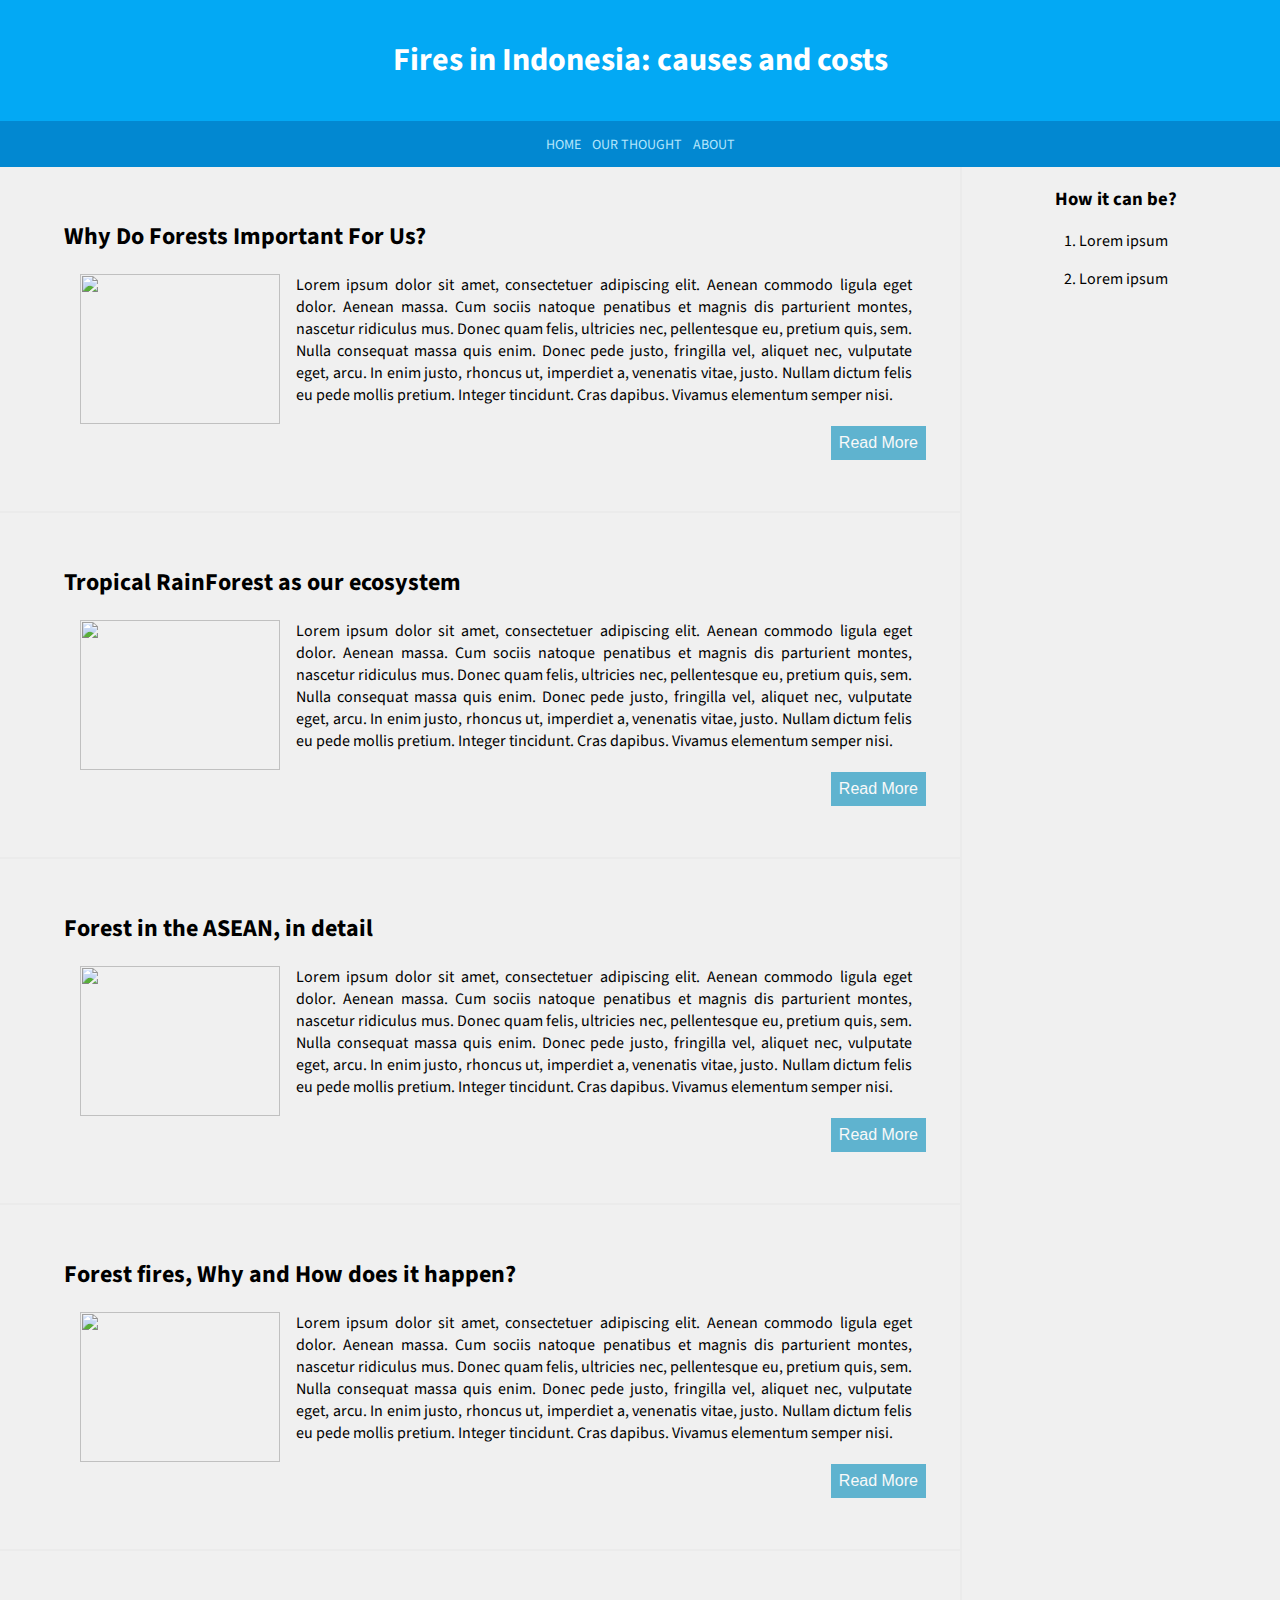
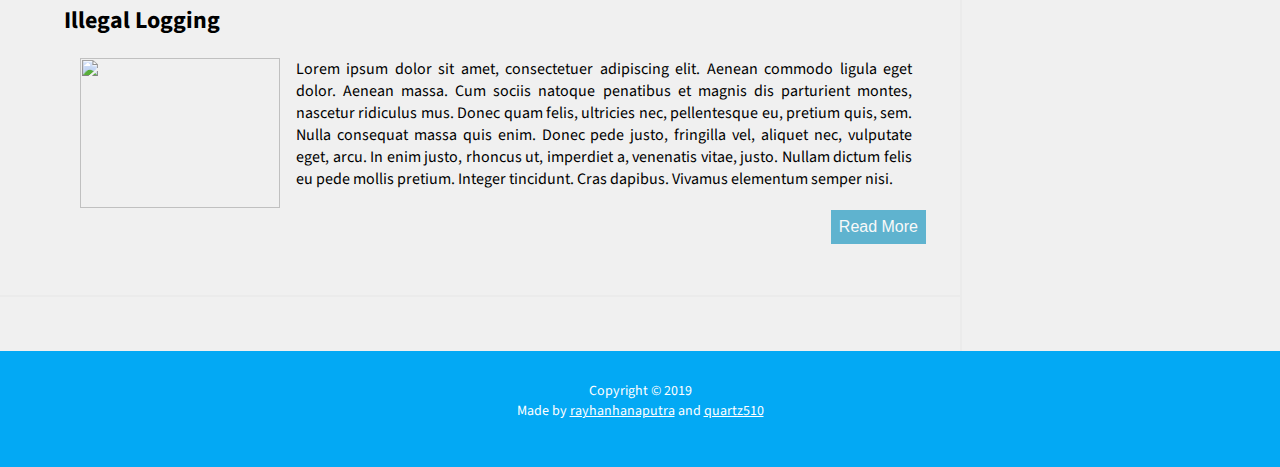
==== index.html @ d9df2806 "wow animation" ====
<html>
    <head>
        <title>Fires in Indonesia</title>
        <meta name="viewport" content="width=device-width, initial-scale=1">
        <link rel="stylesheet" href="css/style.css"/>
        <link href="https://fonts.googleapis.com/css?family=Source+Sans+Pro&display=swap" rel="stylesheet">
    </head>

    <body>

        <div id="container">
                <div id="header">
                    <h1>Fires in Indonesia: causes and costs</h1>
                </div>

                <div id="navbar">
                    <a href="#">HOME</a>
                    <a href="#">OUR THOUGHT</a>
                    <a href="#">ABOUT</a>
                </div>
            
                <div id="content">

                    <div id="main">
                        <div id="post">
                            <h2>Why Do Forests Important For Us?</h2>
                            <p><img src="https://dummyimage.com/vga" style="width: 200px; height: 150px; float: left; margin-right: 16px;">Lorem ipsum dolor sit amet, consectetuer adipiscing elit. Aenean commodo ligula eget dolor. Aenean massa. Cum sociis natoque penatibus et magnis dis parturient montes, nascetur ridiculus mus. Donec quam felis, ultricies nec, pellentesque eu, pretium quis, sem. Nulla consequat massa quis enim. Donec pede justo, fringilla vel, aliquet nec, vulputate eget, arcu. In enim justo, rhoncus ut, imperdiet a, venenatis vitae, justo. Nullam dictum felis eu pede mollis pretium. Integer tincidunt. Cras dapibus. Vivamus elementum semper nisi. </p>
                            <button style="float: right; padding: 8px;">Read More</button>
                        </div>
    
                        <div id="post">
                                <h2>Tropical RainForest as our ecosystem</h2>
                                <p><img src="https://dummyimage.com/vga" style="width: 200px; height: 150px; float: left; margin-right: 16px;">Lorem ipsum dolor sit amet, consectetuer adipiscing elit. Aenean commodo ligula eget dolor. Aenean massa. Cum sociis natoque penatibus et magnis dis parturient montes, nascetur ridiculus mus. Donec quam felis, ultricies nec, pellentesque eu, pretium quis, sem. Nulla consequat massa quis enim. Donec pede justo, fringilla vel, aliquet nec, vulputate eget, arcu. In enim justo, rhoncus ut, imperdiet a, venenatis vitae, justo. Nullam dictum felis eu pede mollis pretium. Integer tincidunt. Cras dapibus. Vivamus elementum semper nisi. </p>
                                <button style="float: right; padding: 8px;">Read More</button>
                            </div>

                        <div id="post">
                            <h2>Forest in the ASEAN, in detail</h2>
                                <p><img src="https://dummyimage.com/vga" style="width: 200px; height: 150px; float: left; margin-right: 16px;">Lorem ipsum dolor sit amet, consectetuer adipiscing elit. Aenean commodo ligula eget dolor. Aenean massa. Cum sociis natoque penatibus et magnis dis parturient montes, nascetur ridiculus mus. Donec quam felis, ultricies nec, pellentesque eu, pretium quis, sem. Nulla consequat massa quis enim. Donec pede justo, fringilla vel, aliquet nec, vulputate eget, arcu. In enim justo, rhoncus ut, imperdiet a, venenatis vitae, justo. Nullam dictum felis eu pede mollis pretium. Integer tincidunt. Cras dapibus. Vivamus elementum semper nisi. </p>
                                <button style="float: right; padding: 8px;">Read More</button>
                        </div>

                        <div id="post">
                                <h2>Forest fires, Why and How does it happen?</h2>
                                <p><img src="https://dummyimage.com/vga" style="width: 200px; height: 150px; float: left; margin-right: 16px;">Lorem ipsum dolor sit amet, consectetuer adipiscing elit. Aenean commodo ligula eget dolor. Aenean massa. Cum sociis natoque penatibus et magnis dis parturient montes, nascetur ridiculus mus. Donec quam felis, ultricies nec, pellentesque eu, pretium quis, sem. Nulla consequat massa quis enim. Donec pede justo, fringilla vel, aliquet nec, vulputate eget, arcu. In enim justo, rhoncus ut, imperdiet a, venenatis vitae, justo. Nullam dictum felis eu pede mollis pretium. Integer tincidunt. Cras dapibus. Vivamus elementum semper nisi. </p>
                                <button style="float: right; padding: 8px;">Read More</button>
                            </div>

                        <div id="post">
                            <h2>Illegal Logging</h2>
                                <p><img src="https://dummyimage.com/vga" style="width: 200px; height: 150px; float: left; margin-right: 16px;">Lorem ipsum dolor sit amet, consectetuer adipiscing elit. Aenean commodo ligula eget dolor. Aenean massa. Cum sociis natoque penatibus et magnis dis parturient montes, nascetur ridiculus mus. Donec quam felis, ultricies nec, pellentesque eu, pretium quis, sem. Nulla consequat massa quis enim. Donec pede justo, fringilla vel, aliquet nec, vulputate eget, arcu. In enim justo, rhoncus ut, imperdiet a, venenatis vitae, justo. Nullam dictum felis eu pede mollis pretium. Integer tincidunt. Cras dapibus. Vivamus elementum semper nisi. </p>
                                <button style="float: right; padding: 8px;">Read More</button>
                        </div>
                     
                    </div>

                    <div id="sidebar">
                        <h3>How it can be?</h3>
                        <p>1. Lorem ipsum </p>
                        <p>2. Lorem ipsum </p>
                    </div>
                    
                </div>

                <div id="footer">
                    <p>Copyright © 2019<br>Made by <a href="http://github.com/rayhanhanaputra">rayhanhanaputra</a> and <a href="http://github.com/quartz510">quartz510</a></p>
                </div>
        </div>
        
    </body>
</html>
---- css/style.css ----
body{
    text-align: center;
    padding: 0px;
    margin: 0;
    font-family: 'Source Sans Pro', Arial, Helvetica, sans-serif;
}

#container {
    position:relative;
    margin:0 auto;
    width:100%;
    background:#f0f0f0;
    height:auto !important;
    height:100%;
    min-height:100%;
}

#header {
    padding:1em;
    background-color:#03A9F4;
    color: white;
    /* border-bottom:6px double gray; */
}
    #header p {
        font-style:italic;
        font-size:1.1em;
        margin:0;
        padding-bottom: 8px;
    }

#navbar{
    padding: 12px;
    background-color: #0288D1;
}
    #navbar a{
        padding-left: 4px;
        padding-right: 4px;
        color: #B3E5FC;
        font-size: 14px;
        text-decoration: none;
    }

#content {
    /* padding:1em 1em 5em; */
    height: 1900px;;
}
    #content p {
        padding:0 1em;
    }

#main{
    float: left;
    width: 75%;
    height: 100%;
    background-color: #f0f0f0;
}

#post{
    border-bottom: 2px solid #ebebeb;
    height: 280px;;
    text-align: justify;
    padding: 32px 32px 32px 64px;
}

    #post button{
        background-color: #008CBA;
        border: none;
        color: white;
        padding: 16px 32px;
        text-align: center;
        font-size: 16px;
        margin: 4px 2px;
        opacity: 0.6;
        transition: 0.3s;
        display: inline-block;
        text-decoration: none;
        cursor: pointer;
    }

    #post button:hover{
        opacity: 1;
    }

#sidebar{
    float: left;
    width: 24%;
    height: 100%;
    background-color: #f0f0f0;
    border-left: 2px  solid #ebebeb;
}

#footer {
    position: absolute;
    bottom: 0;
    width:100%;
    background-color:#03A9F4;
    padding-top: 16px;
    padding-bottom: 32px;
    /* border-top:6px double gray; */
}
    #footer p,a {
        font-size: 14px;
        color: white;
    }
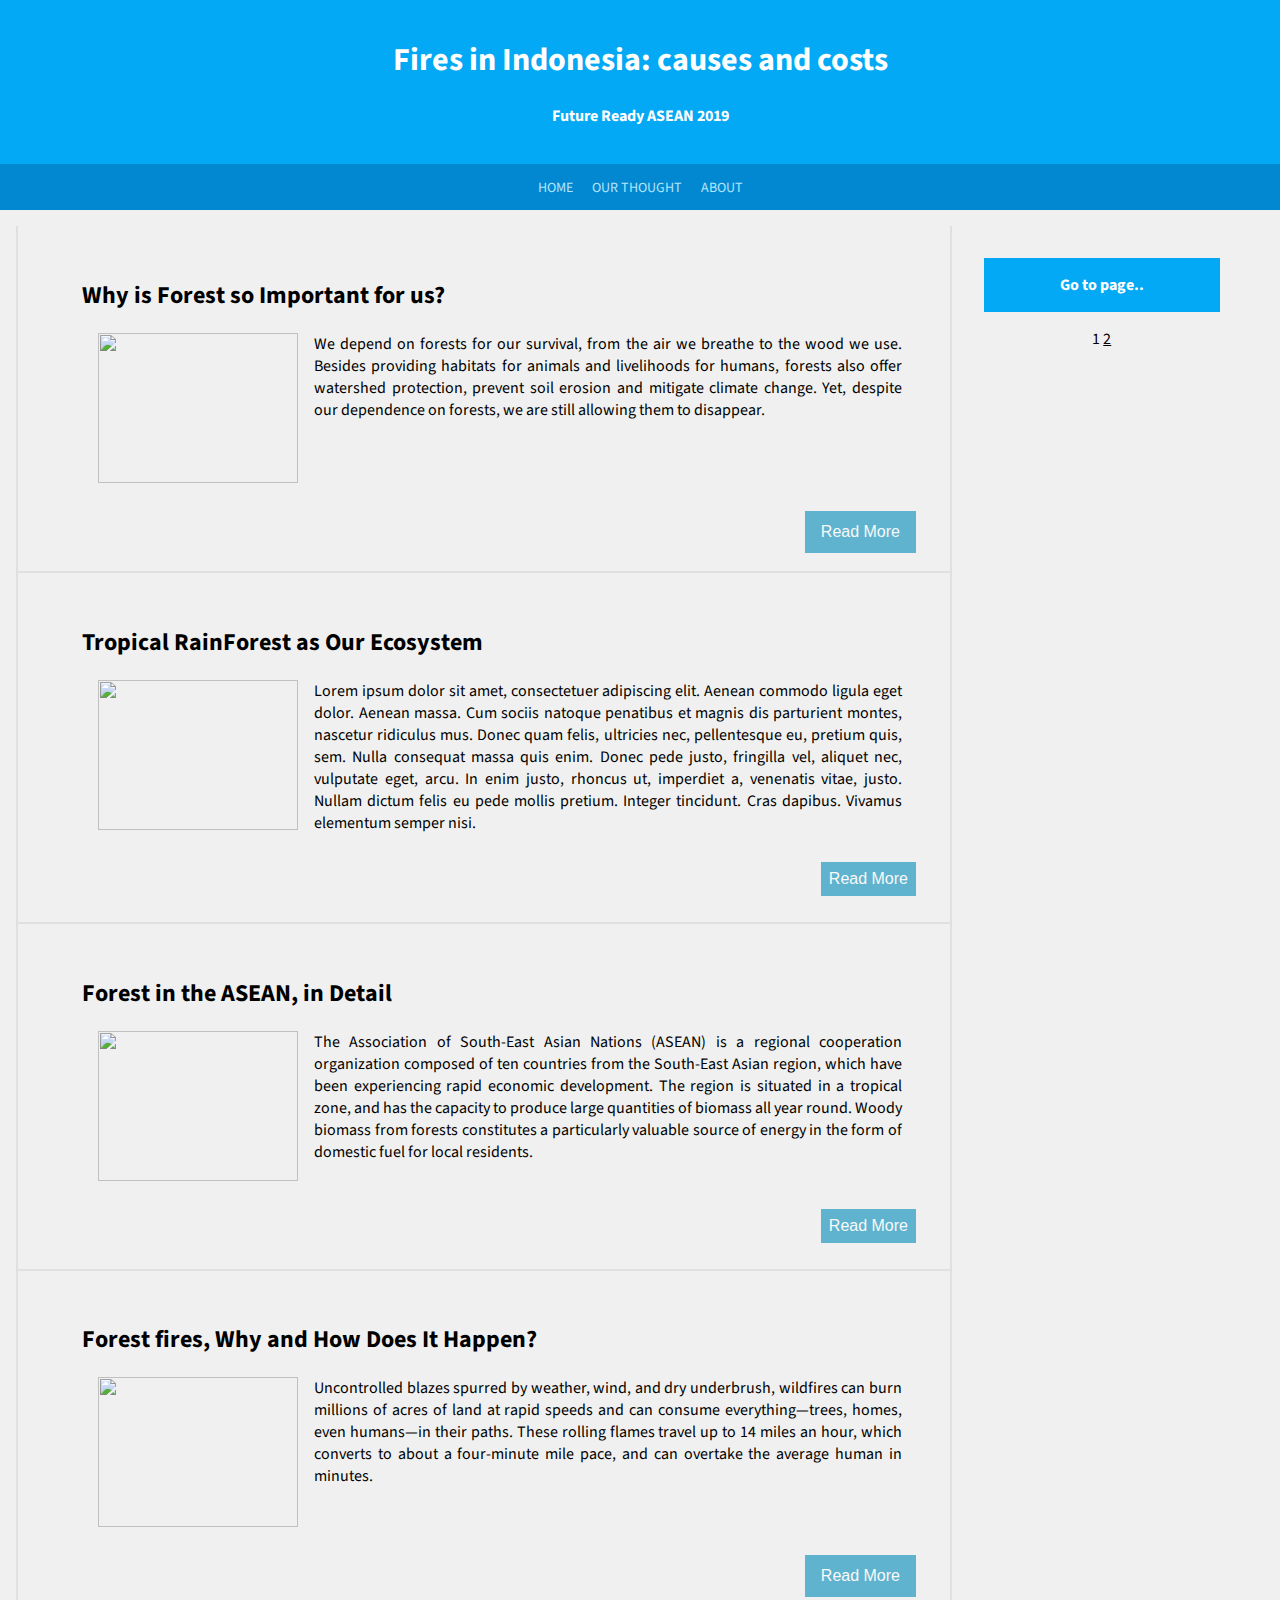
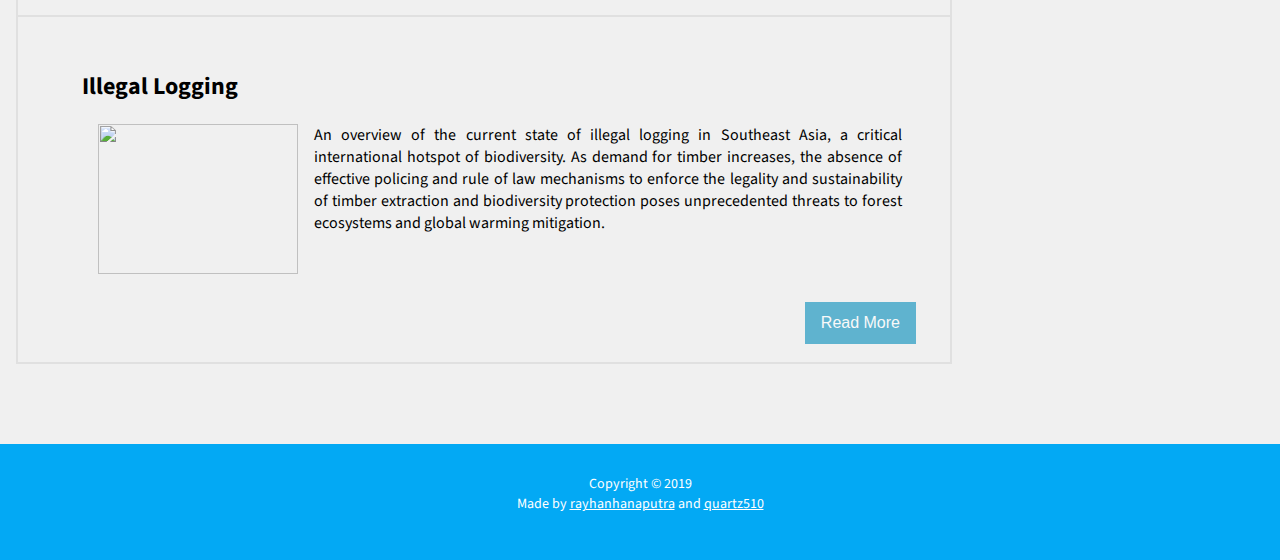
==== commit ad4ab1ec: "moreee" ====
--- a/index.html
+++ b/index.html
@@ -1,7 +1,7 @@
 <html>
     <head>
-        <title>Fires in Indonesia</title>
-        <meta name="viewport" content="width=device-width, initial-scale=1">
+        <title>Fires in Indonesia | Future Ready ASEAN 2019</title>
+        <meta name="viewport" content="initial-scale=1.0, width=device-width, user-scalable=yes, minimum-scale=1.0, maximum-scale=2.0">
         <link rel="stylesheet" href="css/style.css"/>
         <link href="https://fonts.googleapis.com/css?family=Source+Sans+Pro&display=swap" rel="stylesheet">
     </head>
@@ -11,53 +11,52 @@
         <div id="container">
                 <div id="header">
                     <h1>Fires in Indonesia: causes and costs</h1>
+                    <h4>Future Ready ASEAN 2019</h4>
                 </div>
 
                 <div id="navbar">
-                    <a href="#">HOME</a>
-                    <a href="#">OUR THOUGHT</a>
-                    <a href="#">ABOUT</a>
+                    <a href="">HOME</a>
+                    <a href="ourthought.html">OUR THOUGHT</a>
+                    <a href="about.html">ABOUT</a>
                 </div>
             
                 <div id="content">
 
                     <div id="main">
                         <div id="post">
-                            <h2>Why Do Forests Important For Us?</h2>
-                            <p><img src="https://dummyimage.com/vga" style="width: 200px; height: 150px; float: left; margin-right: 16px;">Lorem ipsum dolor sit amet, consectetuer adipiscing elit. Aenean commodo ligula eget dolor. Aenean massa. Cum sociis natoque penatibus et magnis dis parturient montes, nascetur ridiculus mus. Donec quam felis, ultricies nec, pellentesque eu, pretium quis, sem. Nulla consequat massa quis enim. Donec pede justo, fringilla vel, aliquet nec, vulputate eget, arcu. In enim justo, rhoncus ut, imperdiet a, venenatis vitae, justo. Nullam dictum felis eu pede mollis pretium. Integer tincidunt. Cras dapibus. Vivamus elementum semper nisi. </p>
-                            <button style="float: right; padding: 8px;">Read More</button>
+                            <h2>Why is Forest so Important for us?</h2>
+                            <p><img src="https://d2ouvy59p0dg6k.cloudfront.net/img/forest4_612251.png" style="width: 200px; height: 150px; float: left; margin-right: 16px;">We depend on forests for our survival, from the air we breathe to the wood we use. Besides providing habitats for animals and livelihoods for humans, forests also offer watershed protection, prevent soil erosion and mitigate climate change. Yet, despite our dependence on forests, we are still allowing them to disappear.</p>
+                            <a href="articles/why-is-forest-so-important-for-us.html"><button float: right; padding: 8px;">Read More</button></a>
                         </div>
     
                         <div id="post">
-                                <h2>Tropical RainForest as our ecosystem</h2>
+                                <h2>Tropical RainForest as Our Ecosystem</h2>
                                 <p><img src="https://dummyimage.com/vga" style="width: 200px; height: 150px; float: left; margin-right: 16px;">Lorem ipsum dolor sit amet, consectetuer adipiscing elit. Aenean commodo ligula eget dolor. Aenean massa. Cum sociis natoque penatibus et magnis dis parturient montes, nascetur ridiculus mus. Donec quam felis, ultricies nec, pellentesque eu, pretium quis, sem. Nulla consequat massa quis enim. Donec pede justo, fringilla vel, aliquet nec, vulputate eget, arcu. In enim justo, rhoncus ut, imperdiet a, venenatis vitae, justo. Nullam dictum felis eu pede mollis pretium. Integer tincidunt. Cras dapibus. Vivamus elementum semper nisi. </p>
                                 <button style="float: right; padding: 8px;">Read More</button>
                             </div>
 
                         <div id="post">
-                            <h2>Forest in the ASEAN, in detail</h2>
-                                <p><img src="https://dummyimage.com/vga" style="width: 200px; height: 150px; float: left; margin-right: 16px;">Lorem ipsum dolor sit amet, consectetuer adipiscing elit. Aenean commodo ligula eget dolor. Aenean massa. Cum sociis natoque penatibus et magnis dis parturient montes, nascetur ridiculus mus. Donec quam felis, ultricies nec, pellentesque eu, pretium quis, sem. Nulla consequat massa quis enim. Donec pede justo, fringilla vel, aliquet nec, vulputate eget, arcu. In enim justo, rhoncus ut, imperdiet a, venenatis vitae, justo. Nullam dictum felis eu pede mollis pretium. Integer tincidunt. Cras dapibus. Vivamus elementum semper nisi. </p>
+                            <h2>Forest in the ASEAN, in Detail</h2>
+                                <p><img src="https://theaseanpost.com/sites/default/files/2017-09/INDONESIA_FOREST_ENVIRONMENT_GREENPEACE_RESIZE.jpg" style="width: 200px; height: 150px; float: left; margin-right: 16px;">The Association of South-East Asian Nations (ASEAN) is a regional cooperation organization composed of ten countries from the South-East Asian region, which have been experiencing rapid economic development. The region is situated in a tropical zone, and has the capacity to produce large quantities of biomass all year round. Woody biomass from forests constitutes a particularly valuable source of energy in the form of domestic fuel for local residents.</p>
                                 <button style="float: right; padding: 8px;">Read More</button>
                         </div>
 
                         <div id="post">
-                                <h2>Forest fires, Why and How does it happen?</h2>
-                                <p><img src="https://dummyimage.com/vga" style="width: 200px; height: 150px; float: left; margin-right: 16px;">Lorem ipsum dolor sit amet, consectetuer adipiscing elit. Aenean commodo ligula eget dolor. Aenean massa. Cum sociis natoque penatibus et magnis dis parturient montes, nascetur ridiculus mus. Donec quam felis, ultricies nec, pellentesque eu, pretium quis, sem. Nulla consequat massa quis enim. Donec pede justo, fringilla vel, aliquet nec, vulputate eget, arcu. In enim justo, rhoncus ut, imperdiet a, venenatis vitae, justo. Nullam dictum felis eu pede mollis pretium. Integer tincidunt. Cras dapibus. Vivamus elementum semper nisi. </p>
-                                <button style="float: right; padding: 8px;">Read More</button>
+                                <h2>Forest fires, Why and How Does It Happen?</h2>
+                                <p><img src="https://img.jakpost.net/c/2016/09/26/2016_09_26_12763_1474875686._large.jpg" style="width: 200px; height: 150px; float: left; margin-right: 16px;">Uncontrolled blazes spurred by weather, wind, and dry underbrush, wildfires can burn millions of acres of land at rapid speeds and can consume everything—trees, homes, even humans—in their paths. These rolling flames travel up to 14 miles an hour, which converts to about a four-minute mile pace, and can overtake the average human in minutes.</p>
+                                <a href="articles/forest-fires-why-and-how-does-it-happen.html"><button float: right; padding: 8px;">Read More</button></a>
                             </div>
 
                         <div id="post">
                             <h2>Illegal Logging</h2>
-                                <p><img src="https://dummyimage.com/vga" style="width: 200px; height: 150px; float: left; margin-right: 16px;">Lorem ipsum dolor sit amet, consectetuer adipiscing elit. Aenean commodo ligula eget dolor. Aenean massa. Cum sociis natoque penatibus et magnis dis parturient montes, nascetur ridiculus mus. Donec quam felis, ultricies nec, pellentesque eu, pretium quis, sem. Nulla consequat massa quis enim. Donec pede justo, fringilla vel, aliquet nec, vulputate eget, arcu. In enim justo, rhoncus ut, imperdiet a, venenatis vitae, justo. Nullam dictum felis eu pede mollis pretium. Integer tincidunt. Cras dapibus. Vivamus elementum semper nisi. </p>
-                                <button style="float: right; padding: 8px;">Read More</button>
+                                <p><img src="https://www.chathamhouse.org/sites/default/files/styles/main_image_800x460/public/images/2017-08-30-Deforestation-Indonesia.jpg?itok=ixgfPJRx" style="width: 200px; height: 150px; float: left; margin-right: 16px;">An overview of the current state of illegal logging in Southeast Asia, a critical international hotspot of biodiversity. As demand for timber increases, the absence of effective policing and rule of law mechanisms to enforce the legality and sustainability of timber extraction and biodiversity protection poses unprecedented threats to forest ecosystems and global warming mitigation.</p>
+                                <a href="articles/illegal-logging.html"><button float: right; padding: 8px;">Read More</button></a>
                         </div>
                      
                     </div>
 
                     <div id="sidebar">
-                        <h3>How it can be?</h3>
-                        <p>1. Lorem ipsum </p>
-                        <p>2. Lorem ipsum </p>
+                        <h4>Go to page..</h4> <a>1</a>&nbsp;<a href="page2.html">2</a>
                     </div>
                     
                 </div>
--- a/css/style.css
+++ b/css/style.css
@@ -3,16 +3,16 @@
     padding: 0px;
     margin: 0;
     font-family: 'Source Sans Pro', Arial, Helvetica, sans-serif;
+    min-width: 550px;
+    background-color: #f0f0f0
 }
 
 #container {
-    position:relative;
+    display: grid;
     margin:0 auto;
     width:100%;
     background:#f0f0f0;
-    height:auto !important;
-    height:100%;
-    min-height:100%;
+    height:auto;
 }
 
 #header {
@@ -33,16 +33,16 @@
     background-color: #0288D1;
 }
     #navbar a{
-        padding-left: 4px;
-        padding-right: 4px;
+        padding-left: 8px;
+        padding-right: 8px;
         color: #B3E5FC;
         font-size: 14px;
         text-decoration: none;
     }
 
 #content {
-    /* padding:1em 1em 5em; */
-    height: 1900px;;
+    padding:1em 1em 5em;
+    height: auto;
 }
     #content p {
         padding:0 1em;
@@ -53,26 +53,39 @@
     width: 75%;
     height: 100%;
     background-color: #f0f0f0;
+
 }
 
+#context{
+    padding: 32px 64px 32px 64px;
+}
+
+    #context img{
+        width: 400px;
+        height: 250px;
+    }
+
 #post{
-    border-bottom: 2px solid #ebebeb;
-    height: 280px;;
+    border-bottom: 2px solid #e0e0e0;
+    height: auto;;
     text-align: justify;
-    padding: 32px 32px 32px 64px;
+    padding: 32px 32px 64px 64px;
+    border-left: 2px  solid #e0e0e0;
+    border-right: 2px  solid #e0e0e0;
+    overflow-wrap: break-word;
 }
 
     #post button{
         background-color: #008CBA;
         border: none;
         color: white;
-        padding: 16px 32px;
+        padding: 12px 16px;
         text-align: center;
         font-size: 16px;
+        float: right;
         margin: 4px 2px;
         opacity: 0.6;
         transition: 0.3s;
-        display: inline-block;
         text-decoration: none;
         cursor: pointer;
     }
@@ -81,18 +94,37 @@
         opacity: 1;
     }
 
+    #post p,a{
+        word-wrap: break-word;
+        overflow: hidden;
+        padding-bottom: 8px;
+    }
+
 #sidebar{
     float: left;
     width: 24%;
+    padding-top: 16px;
     height: 100%;
     background-color: #f0f0f0;
-    border-left: 2px  solid #ebebeb;
+    font-size: 16px;
+    color: black;
 }
 
+    #sidebar a{
+        color: black;
+        font-size: 16px;
+    }
+
+    #sidebar h4{
+        background-color: #03A9F4;
+        color: white;
+        padding: 16px 0 16px 0;
+        margin: 16px 32px 16px 32px;
+    }
+
 #footer {
-    position: absolute;
     bottom: 0;
-    width:100%;
+    width: 100%;
     background-color:#03A9F4;
     padding-top: 16px;
     padding-bottom: 32px;
@@ -101,4 +133,8 @@
     #footer p,a {
         font-size: 14px;
         color: white;
-    }+    }
+
+ul{
+    text-align: justify;
+}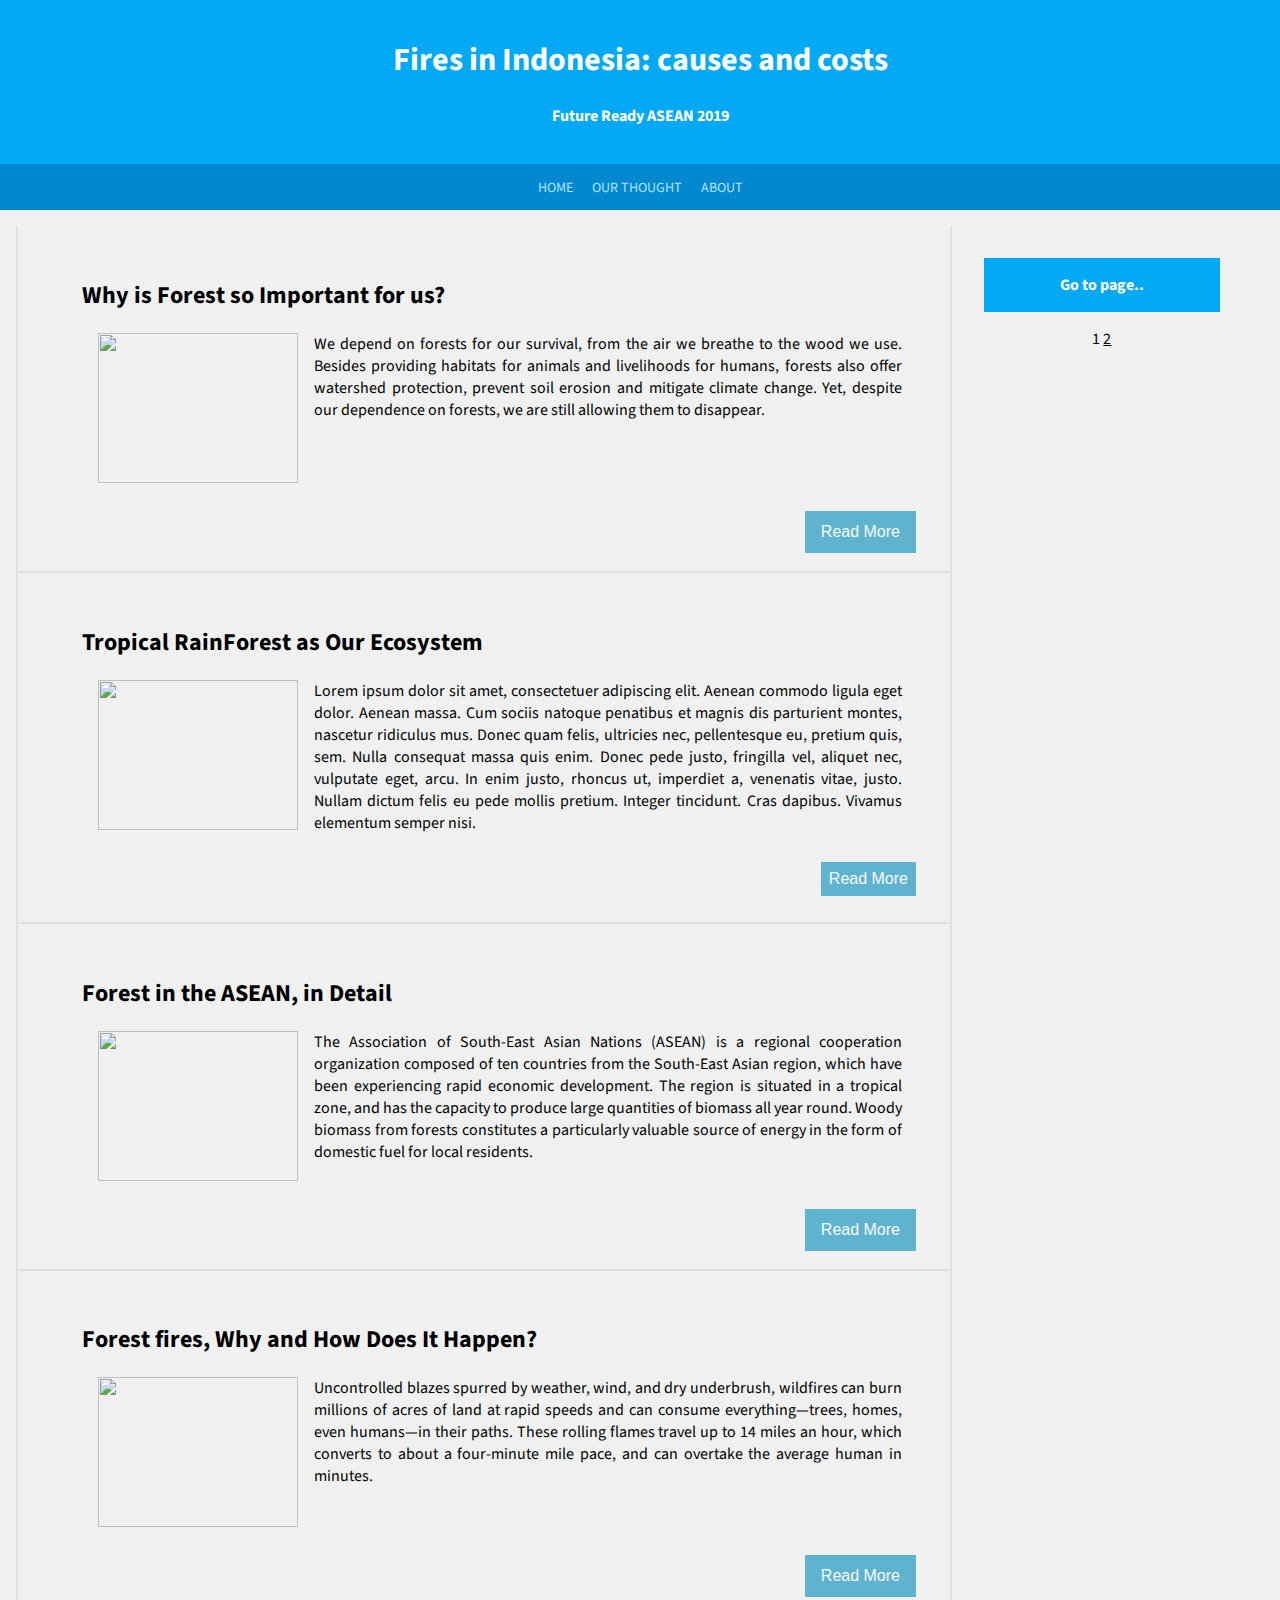
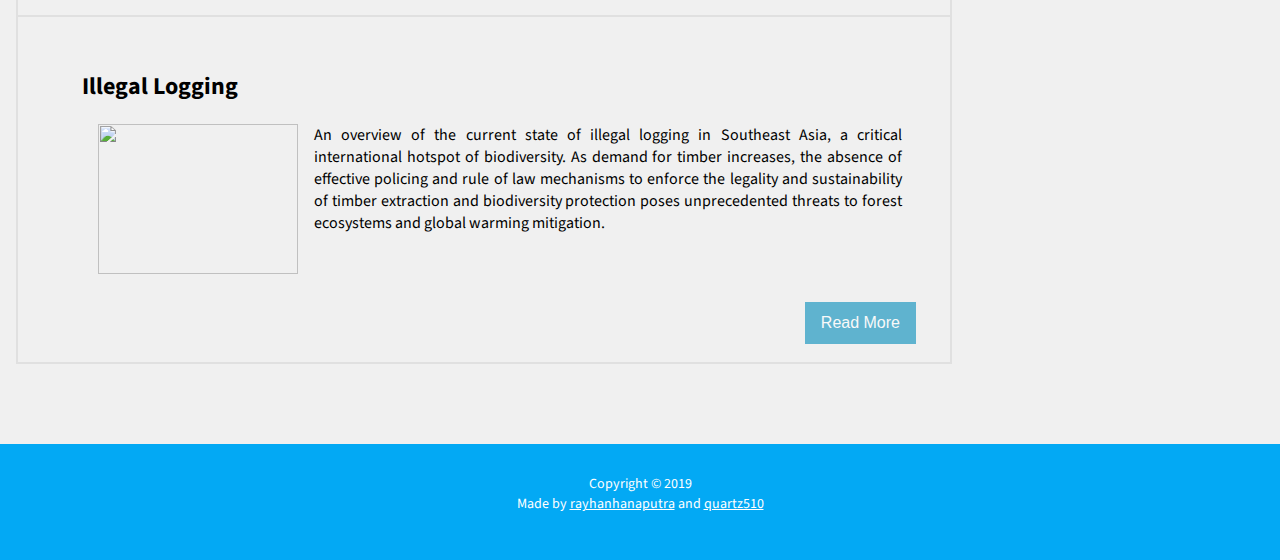
==== commit 0377db54: "here we go again" ====
--- a/index.html
+++ b/index.html
@@ -38,7 +38,7 @@
                         <div id="post">
                             <h2>Forest in the ASEAN, in Detail</h2>
                                 <p><img src="https://theaseanpost.com/sites/default/files/2017-09/INDONESIA_FOREST_ENVIRONMENT_GREENPEACE_RESIZE.jpg" style="width: 200px; height: 150px; float: left; margin-right: 16px;">The Association of South-East Asian Nations (ASEAN) is a regional cooperation organization composed of ten countries from the South-East Asian region, which have been experiencing rapid economic development. The region is situated in a tropical zone, and has the capacity to produce large quantities of biomass all year round. Woody biomass from forests constitutes a particularly valuable source of energy in the form of domestic fuel for local residents.</p>
-                                <button style="float: right; padding: 8px;">Read More</button>
+                                <a href="articles/forest-in-the-asean-in-detail.html"><button float: right; padding: 8px;">Read More</button></a>
                         </div>
 
                         <div id="post">
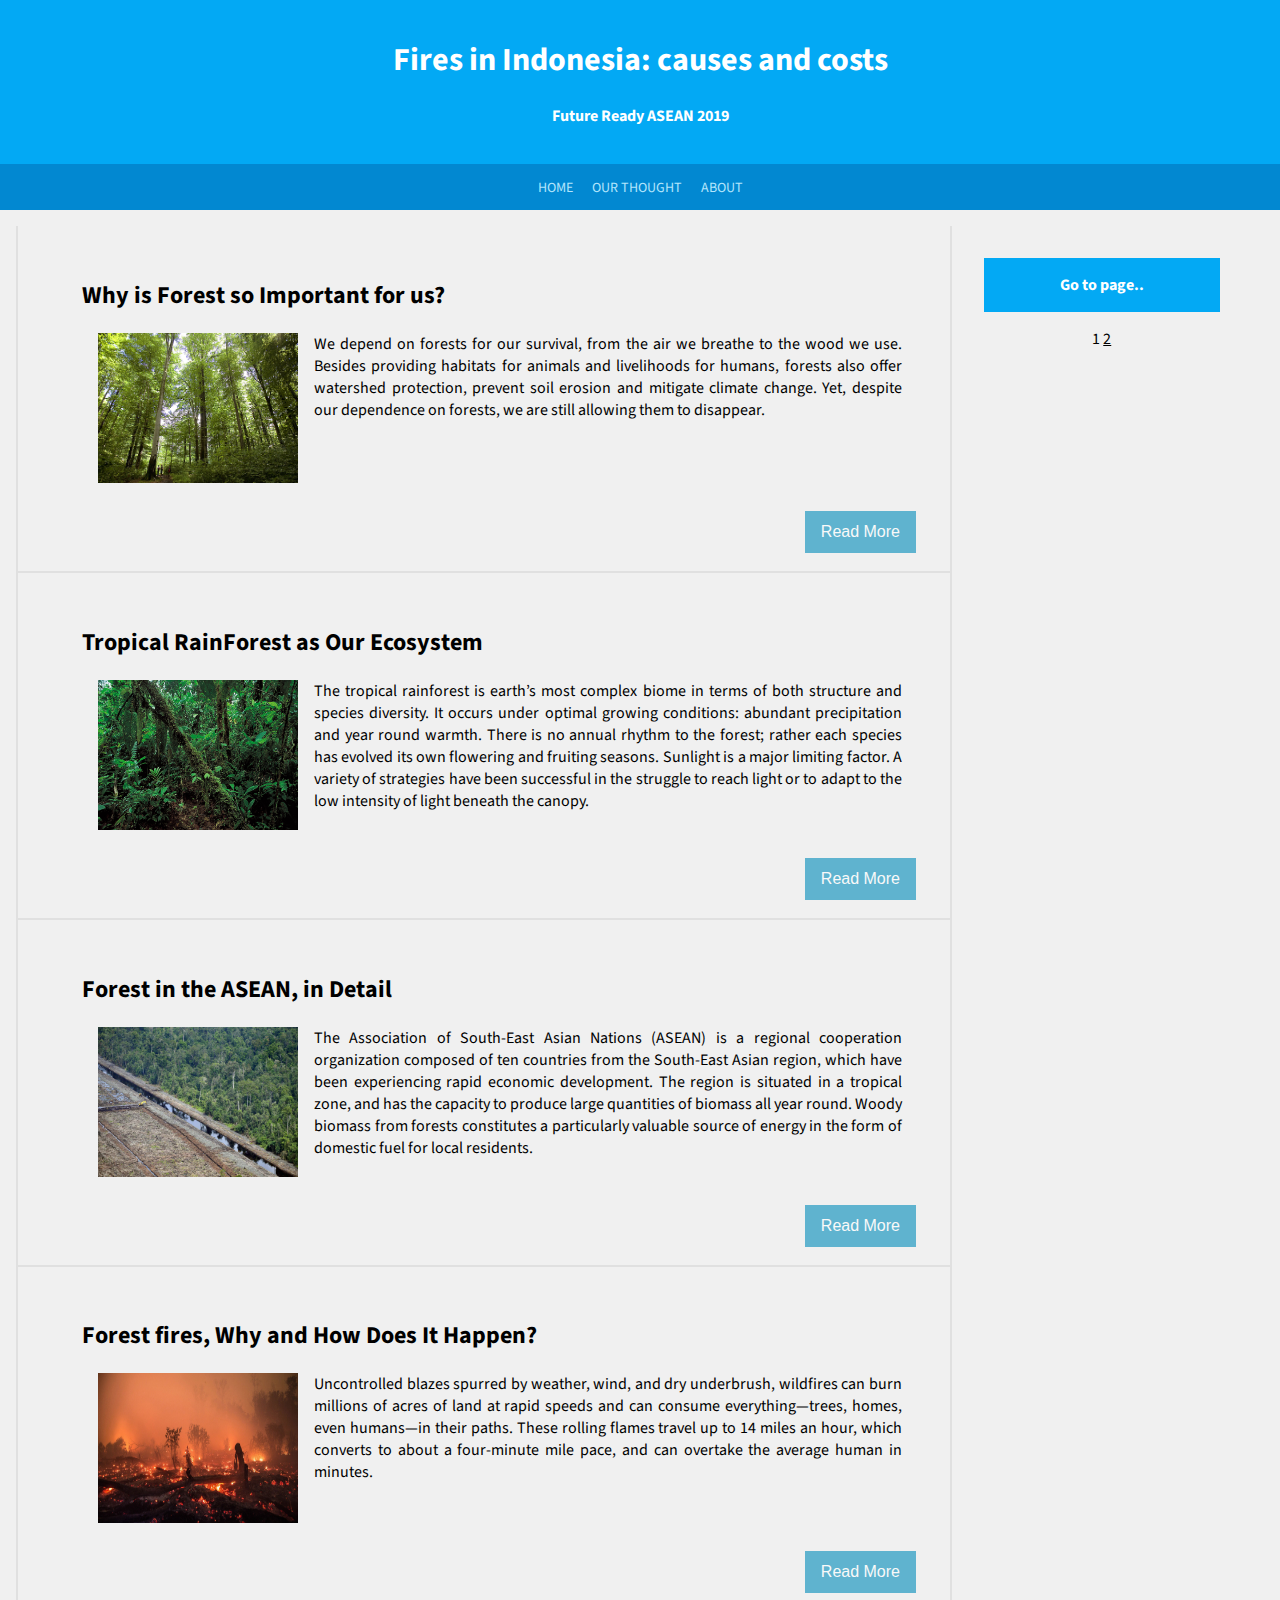
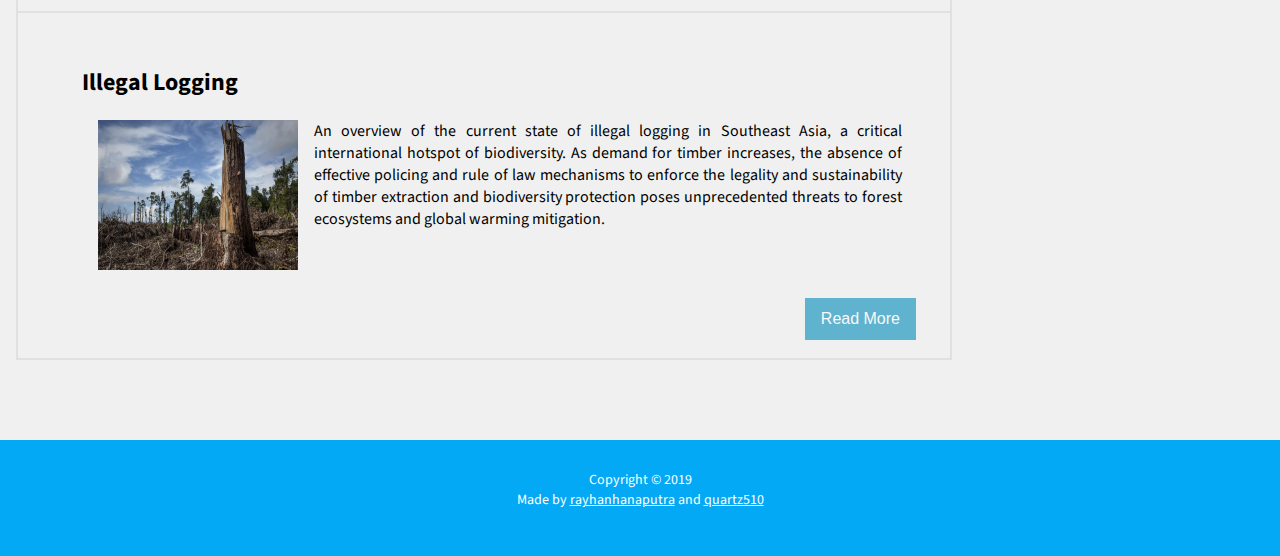
==== commit e198acff: "offline image" ====
--- a/index.html
+++ b/index.html
@@ -25,31 +25,31 @@
                     <div id="main">
                         <div id="post">
                             <h2>Why is Forest so Important for us?</h2>
-                            <p><img src="https://d2ouvy59p0dg6k.cloudfront.net/img/forest4_612251.png" style="width: 200px; height: 150px; float: left; margin-right: 16px;">We depend on forests for our survival, from the air we breathe to the wood we use. Besides providing habitats for animals and livelihoods for humans, forests also offer watershed protection, prevent soil erosion and mitigate climate change. Yet, despite our dependence on forests, we are still allowing them to disappear.</p>
+                            <p><img src="images/1/post-img.png" style="width: 200px; height: 150px; float: left; margin-right: 16px;">We depend on forests for our survival, from the air we breathe to the wood we use. Besides providing habitats for animals and livelihoods for humans, forests also offer watershed protection, prevent soil erosion and mitigate climate change. Yet, despite our dependence on forests, we are still allowing them to disappear.</p>
                             <a href="articles/why-is-forest-so-important-for-us.html"><button float: right; padding: 8px;">Read More</button></a>
                         </div>
     
                         <div id="post">
                                 <h2>Tropical RainForest as Our Ecosystem</h2>
-                                <p><img src="https://dummyimage.com/vga" style="width: 200px; height: 150px; float: left; margin-right: 16px;">Lorem ipsum dolor sit amet, consectetuer adipiscing elit. Aenean commodo ligula eget dolor. Aenean massa. Cum sociis natoque penatibus et magnis dis parturient montes, nascetur ridiculus mus. Donec quam felis, ultricies nec, pellentesque eu, pretium quis, sem. Nulla consequat massa quis enim. Donec pede justo, fringilla vel, aliquet nec, vulputate eget, arcu. In enim justo, rhoncus ut, imperdiet a, venenatis vitae, justo. Nullam dictum felis eu pede mollis pretium. Integer tincidunt. Cras dapibus. Vivamus elementum semper nisi. </p>
-                                <button style="float: right; padding: 8px;">Read More</button>
+                                <p><img src="images/2/postimg.jpg" style="width: 200px; height: 150px; float: left; margin-right: 16px;">The tropical rainforest is earth’s most complex biome in terms of both structure and species diversity. It occurs under optimal growing conditions: abundant precipitation and year round warmth. There is no annual rhythm to the forest; rather each species has evolved its own flowering and fruiting seasons. Sunlight is a major limiting factor. A variety of strategies have been successful in the struggle to reach light or to adapt to the low intensity of light beneath the canopy.</p>
+                                <a href="articles/tropical-rainforest-as-our-ecosystem.html"><button float: right; padding: 8px;">Read More</button></a>
                             </div>
 
                         <div id="post">
                             <h2>Forest in the ASEAN, in Detail</h2>
-                                <p><img src="https://theaseanpost.com/sites/default/files/2017-09/INDONESIA_FOREST_ENVIRONMENT_GREENPEACE_RESIZE.jpg" style="width: 200px; height: 150px; float: left; margin-right: 16px;">The Association of South-East Asian Nations (ASEAN) is a regional cooperation organization composed of ten countries from the South-East Asian region, which have been experiencing rapid economic development. The region is situated in a tropical zone, and has the capacity to produce large quantities of biomass all year round. Woody biomass from forests constitutes a particularly valuable source of energy in the form of domestic fuel for local residents.</p>
+                                <p><img src="images/3/postimg.jpg" style="width: 200px; height: 150px; float: left; margin-right: 16px;">The Association of South-East Asian Nations (ASEAN) is a regional cooperation organization composed of ten countries from the South-East Asian region, which have been experiencing rapid economic development. The region is situated in a tropical zone, and has the capacity to produce large quantities of biomass all year round. Woody biomass from forests constitutes a particularly valuable source of energy in the form of domestic fuel for local residents.</p>
                                 <a href="articles/forest-in-the-asean-in-detail.html"><button float: right; padding: 8px;">Read More</button></a>
                         </div>
 
                         <div id="post">
                                 <h2>Forest fires, Why and How Does It Happen?</h2>
-                                <p><img src="https://img.jakpost.net/c/2016/09/26/2016_09_26_12763_1474875686._large.jpg" style="width: 200px; height: 150px; float: left; margin-right: 16px;">Uncontrolled blazes spurred by weather, wind, and dry underbrush, wildfires can burn millions of acres of land at rapid speeds and can consume everything—trees, homes, even humans—in their paths. These rolling flames travel up to 14 miles an hour, which converts to about a four-minute mile pace, and can overtake the average human in minutes.</p>
+                                <p><img src="images/4/postimg.jpg" style="width: 200px; height: 150px; float: left; margin-right: 16px;">Uncontrolled blazes spurred by weather, wind, and dry underbrush, wildfires can burn millions of acres of land at rapid speeds and can consume everything—trees, homes, even humans—in their paths. These rolling flames travel up to 14 miles an hour, which converts to about a four-minute mile pace, and can overtake the average human in minutes.</p>
                                 <a href="articles/forest-fires-why-and-how-does-it-happen.html"><button float: right; padding: 8px;">Read More</button></a>
                             </div>
 
                         <div id="post">
                             <h2>Illegal Logging</h2>
-                                <p><img src="https://www.chathamhouse.org/sites/default/files/styles/main_image_800x460/public/images/2017-08-30-Deforestation-Indonesia.jpg?itok=ixgfPJRx" style="width: 200px; height: 150px; float: left; margin-right: 16px;">An overview of the current state of illegal logging in Southeast Asia, a critical international hotspot of biodiversity. As demand for timber increases, the absence of effective policing and rule of law mechanisms to enforce the legality and sustainability of timber extraction and biodiversity protection poses unprecedented threats to forest ecosystems and global warming mitigation.</p>
+                                <p><img src="images/5/postimg.jpg" style="width: 200px; height: 150px; float: left; margin-right: 16px;">An overview of the current state of illegal logging in Southeast Asia, a critical international hotspot of biodiversity. As demand for timber increases, the absence of effective policing and rule of law mechanisms to enforce the legality and sustainability of timber extraction and biodiversity protection poses unprecedented threats to forest ecosystems and global warming mitigation.</p>
                                 <a href="articles/illegal-logging.html"><button float: right; padding: 8px;">Read More</button></a>
                         </div>
                      
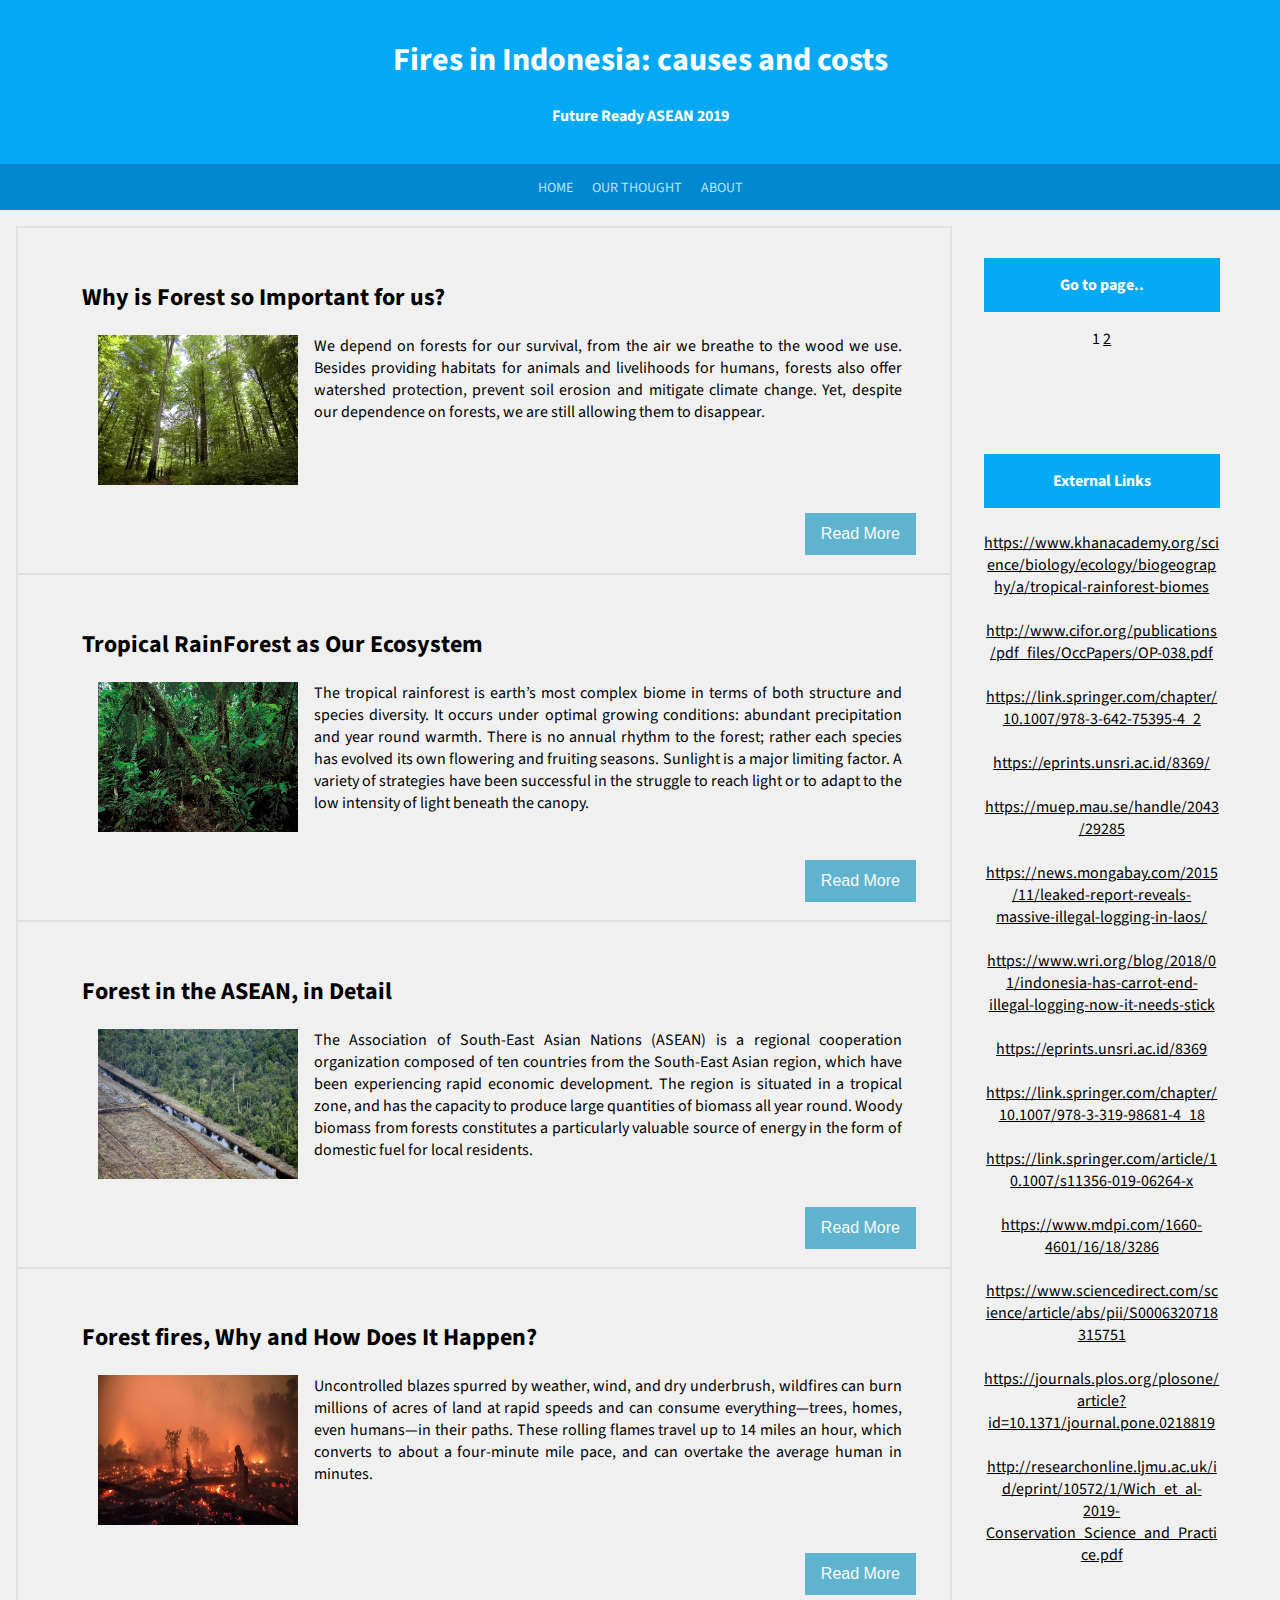
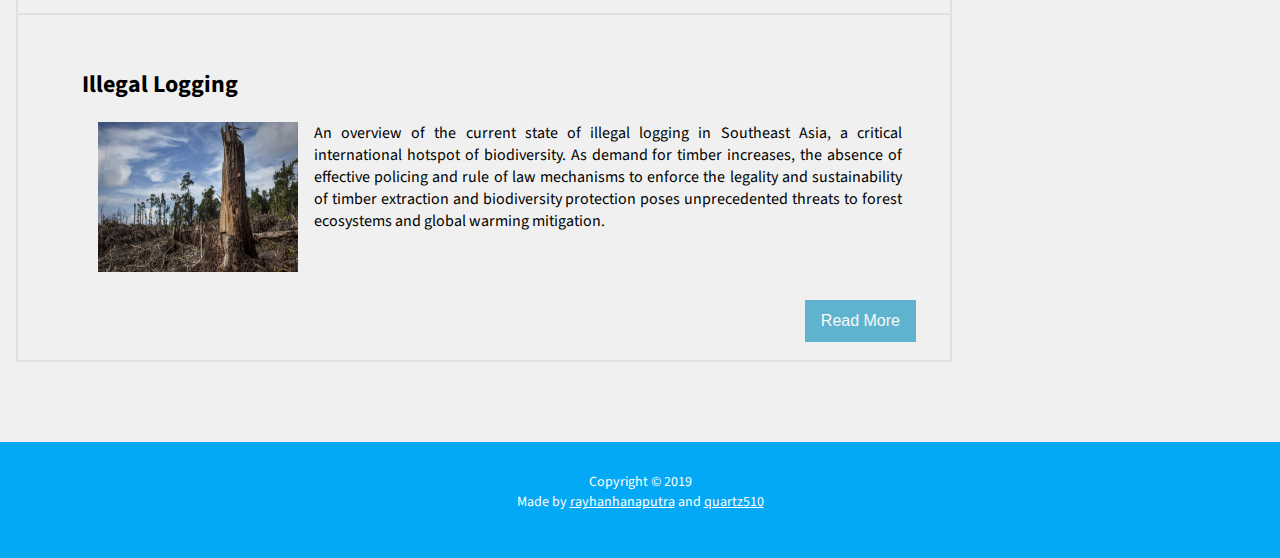
==== commit 578456ed: "added external links" ====
--- a/index.html
+++ b/index.html
@@ -57,6 +57,67 @@
 
                     <div id="sidebar">
                         <h4>Go to page..</h4> <a>1</a>&nbsp;<a href="page2.html">2</a>
+                        <br/>
+                        <br/>
+                        <br/>
+                        <br/>
+                        <br/>
+                        <h4>External Links</h4>
+                        <div class="external_link">
+                            <a target="_blank" href="https://www.khanacademy.org/science/biology/ecology/biogeography/a/tropical-rainforest-biomes">https://www.khanacademy.org/science/biology/ecology/biogeography/a/tropical-rainforest-biomes</a>
+                            <br/>
+                            <br/>
+                            <br/>
+                            <a target="_blank" href="http://www.cifor.org/publications/pdf_files/OccPapers/OP-038.pdf">http://www.cifor.org/publications/pdf_files/OccPapers/OP-038.pdf</a>
+                            <br/>
+                            <br/>
+                            <br/>
+                            <a target="_blank" href="https://link.springer.com/chapter/10.1007/978-3-642-75395-4_2">https://link.springer.com/chapter/10.1007/978-3-642-75395-4_2</a>
+                            <br/>
+                            <br/>
+                            <br/>
+                            <a target="_blank" href="https://eprints.unsri.ac.id/8369/">https://eprints.unsri.ac.id/8369/</a>
+                            <br/>
+                            <br/>
+                            <br/>
+                            <a target="_blank" href="https://muep.mau.se/handle/2043/29285">https://muep.mau.se/handle/2043/29285</a>
+                            <br/>
+                            <br/>
+                            <br/>
+                            <a target="_blank" href="https://news.mongabay.com/2015/11/leaked-report-reveals-massive-illegal-logging-in-laos/">https://news.mongabay.com/2015/11/leaked-report-reveals-massive-illegal-logging-in-laos/</a>
+                            <br/>
+                            <br/>
+                            <br/>
+                            <a target="_blank" href="https://www.wri.org/blog/2018/01/indonesia-has-carrot-end-illegal-logging-now-it-needs-stick">https://www.wri.org/blog/2018/01/indonesia-has-carrot-end-illegal-logging-now-it-needs-stick</a>
+                            <br/>
+                            <br/>
+                            <br/>
+                            <a target="_blank" href="https://eprints.unsri.ac.id/8369">https://eprints.unsri.ac.id/8369</a>
+                            <br/>
+                            <br/>
+                            <br/>
+                            <a target="_blank" href="https://link.springer.com/chapter/10.1007/978-3-319-98681-4_18">https://link.springer.com/chapter/10.1007/978-3-319-98681-4_18</a>
+                            <br/>
+                            <br/>
+                            <br/>
+                            <a target="_blank" href="https://link.springer.com/article/10.1007/s11356-019-06264-x">https://link.springer.com/article/10.1007/s11356-019-06264-x</a>
+                            <br/>
+                            <br/>
+                            <br/>
+                            <a target="_blank" href="https://www.mdpi.com/1660-4601/16/18/3286">https://www.mdpi.com/1660-4601/16/18/3286</a>
+                            <br/>
+                            <br/>
+                            <br/>
+                            <a target="_blank" href="https://www.sciencedirect.com/science/article/abs/pii/S0006320718315751">https://www.sciencedirect.com/science/article/abs/pii/S0006320718315751</a>
+                            <br/>
+                            <br/>
+                            <br/>
+                            <a target="_blank" href="https://journals.plos.org/plosone/article?id=10.1371/journal.pone.0218819">https://journals.plos.org/plosone/article?id=10.1371/journal.pone.0218819</a>
+                            <br/>
+                            <br/>
+                            <br/>
+                            <a target="_blank" href="http://researchonline.ljmu.ac.uk/id/eprint/10572/1/Wich_et_al-2019-Conservation_Science_and_Practice.pdf">http://researchonline.ljmu.ac.uk/id/eprint/10572/1/Wich_et_al-2019-Conservation_Science_and_Practice.pdf</a>
+                        </div>
                     </div>
                     
                 </div>
--- a/css/style.css
+++ b/css/style.css
@@ -53,6 +53,7 @@
     width: 75%;
     height: 100%;
     background-color: #f0f0f0;
+    border-top: 2px  solid #e0e0e0;
 
 }
 
@@ -66,12 +67,12 @@
     }
 
 #post{
-    border-bottom: 2px solid #e0e0e0;
     height: auto;;
     text-align: justify;
     padding: 32px 32px 64px 64px;
     border-left: 2px  solid #e0e0e0;
     border-right: 2px  solid #e0e0e0;
+    border-bottom: 2px solid #e0e0e0;
     overflow-wrap: break-word;
 }
 
@@ -102,6 +103,7 @@
 
 #sidebar{
     float: left;
+    max-width: 24%;
     width: 24%;
     padding-top: 16px;
     height: 100%;
@@ -122,6 +124,11 @@
         margin: 16px 32px 16px 32px;
     }
 
+.external_link{
+    font-size: 8px;
+    margin: 24px 32px 24px 32px;
+}
+
 #footer {
     bottom: 0;
     width: 100%;
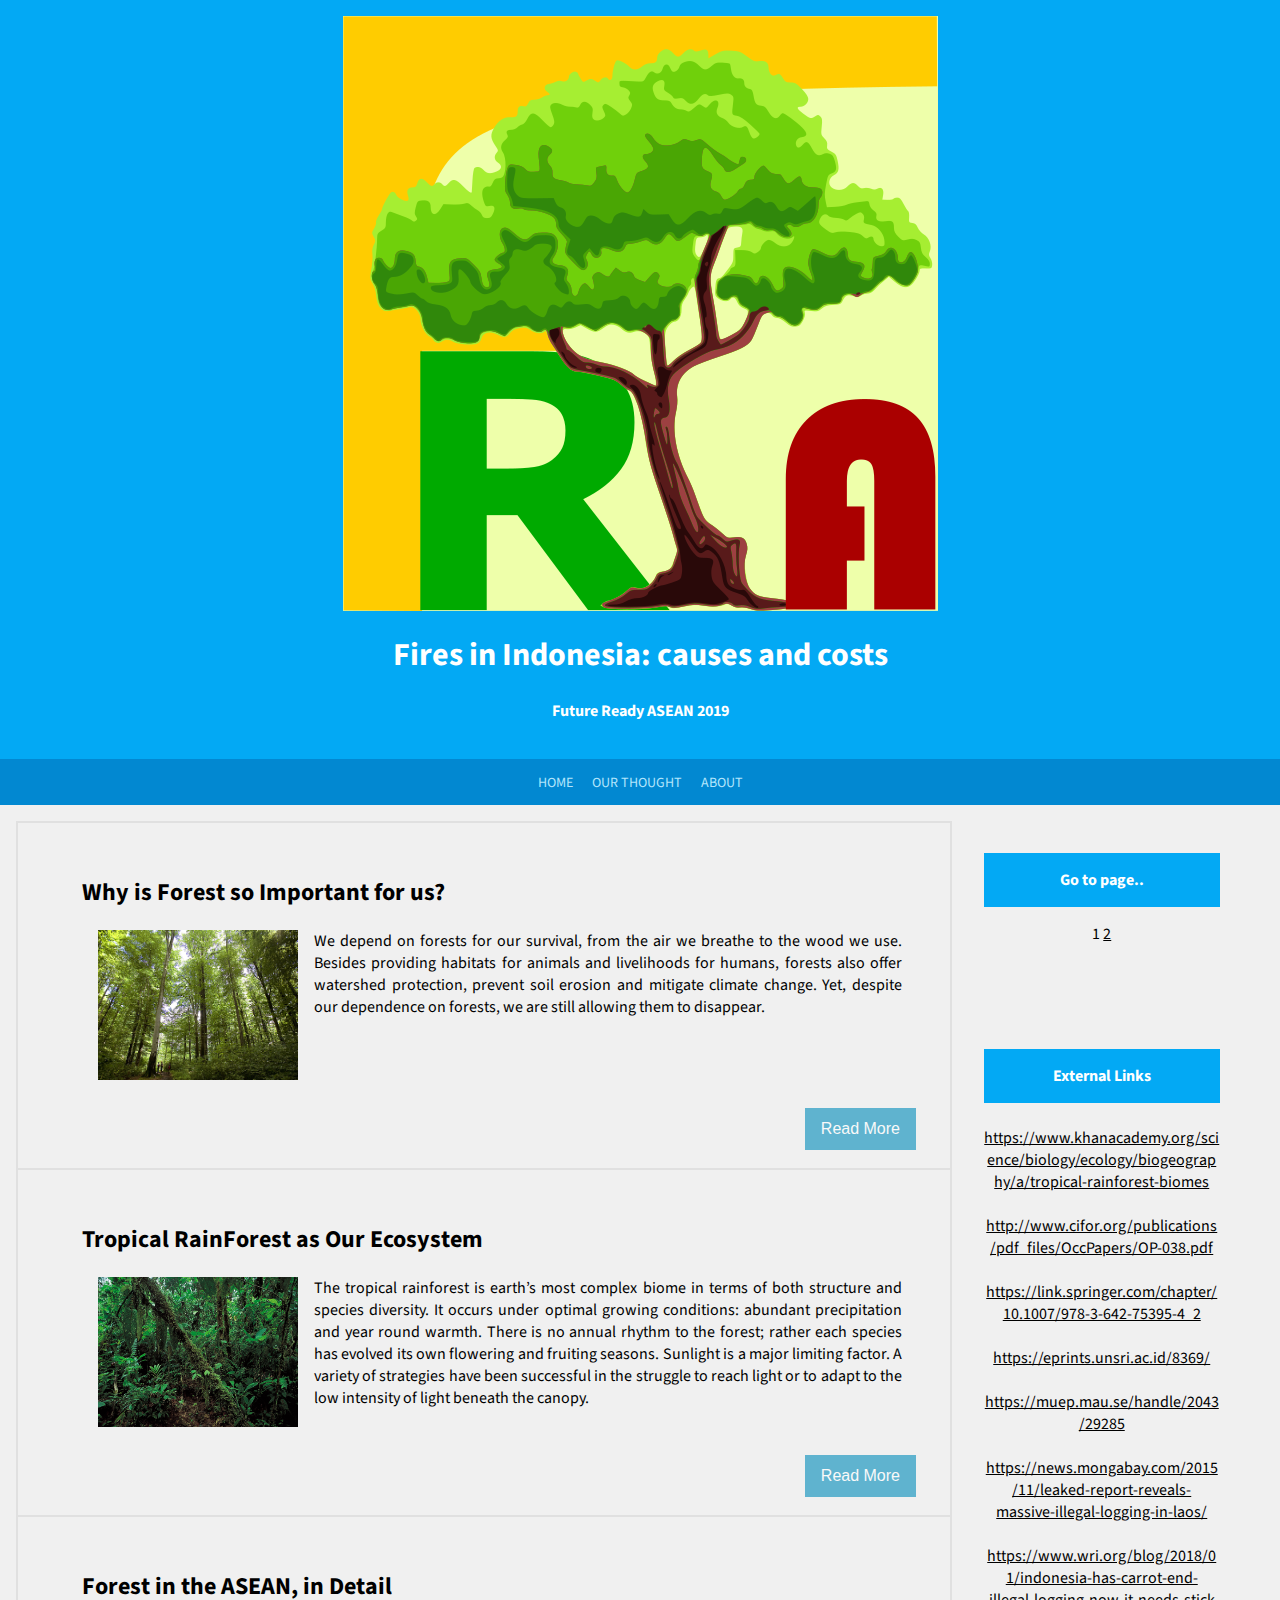
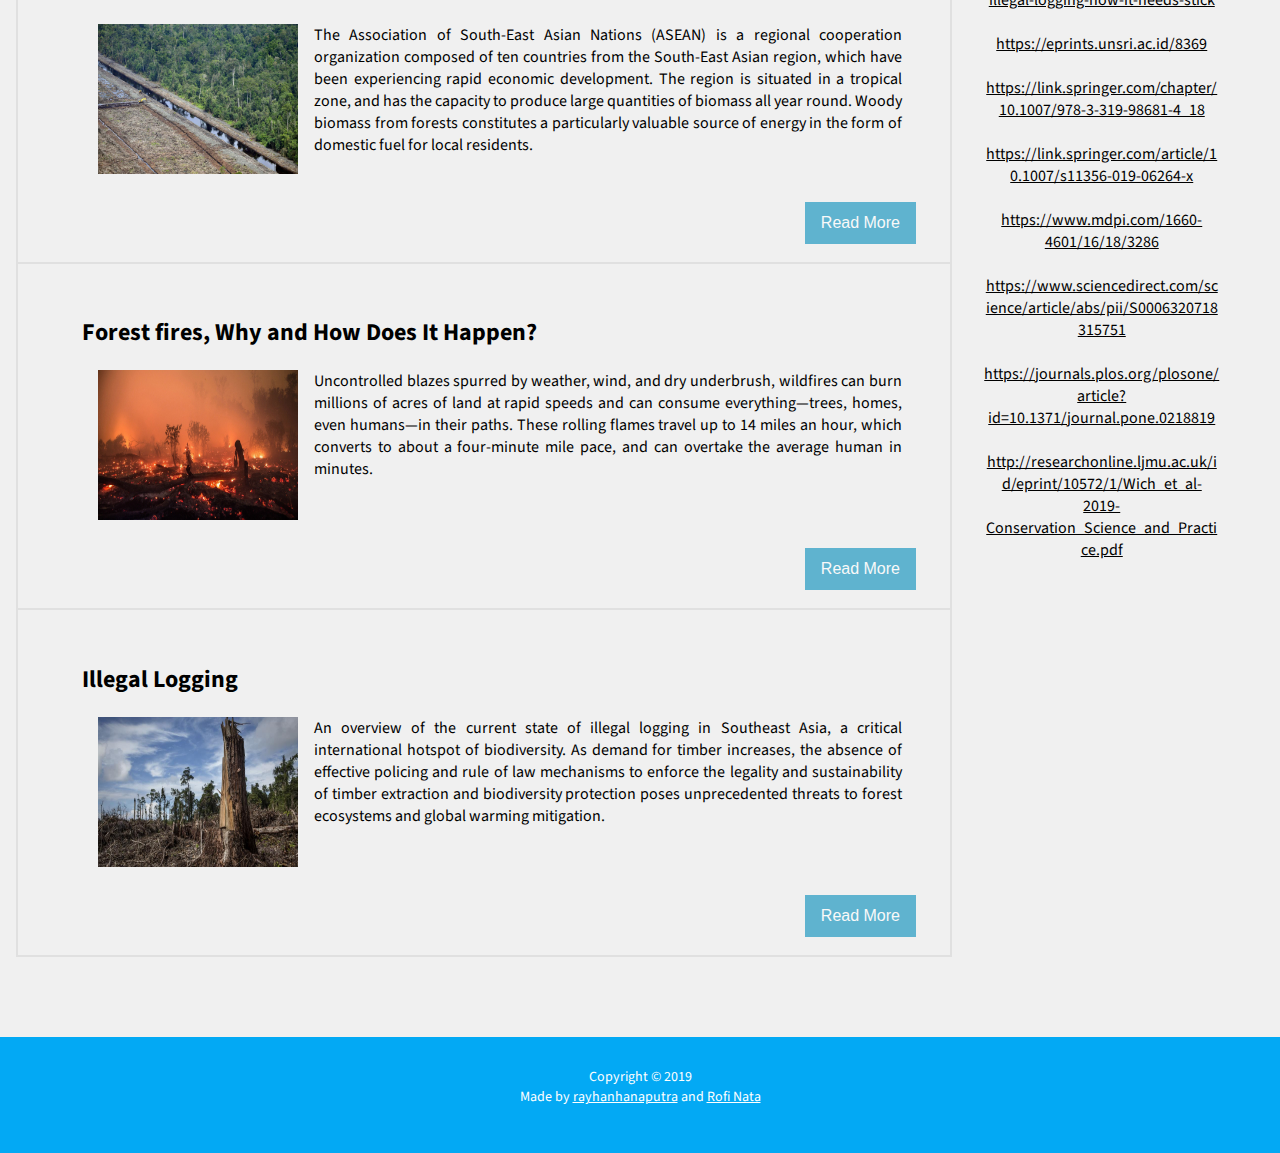
==== commit 15a11be0: "change icon dir" ====
--- a/index.html
+++ b/index.html
@@ -3,6 +3,7 @@
         <title>Fires in Indonesia | Future Ready ASEAN 2019</title>
         <meta name="viewport" content="initial-scale=1.0, width=device-width, user-scalable=yes, minimum-scale=1.0, maximum-scale=2.0">
         <link rel="stylesheet" href="css/style.css"/>
+        <link rel="icon" href="images/icon.png" type="image/x-icon"/>
         <link href="https://fonts.googleapis.com/css?family=Source+Sans+Pro&display=swap" rel="stylesheet">
     </head>
 
@@ -10,6 +11,7 @@
 
         <div id="container">
                 <div id="header">
+                    <a href="index.html"><img src="images/icon.png" alt="logo"/></a>
                     <h1>Fires in Indonesia: causes and costs</h1>
                     <h4>Future Ready ASEAN 2019</h4>
                 </div>
@@ -123,7 +125,7 @@
                 </div>
 
                 <div id="footer">
-                    <p>Copyright © 2019<br>Made by <a href="http://github.com/rayhanhanaputra">rayhanhanaputra</a> and <a href="http://github.com/quartz510">quartz510</a></p>
+                    <p>Copyright © 2019<br>Made by <a href="http://github.com/rayhanhanaputra">rayhanhanaputra</a> and <a href="http://github.com/quartz510">Rofi Nata</a></p>
                 </div>
         </div>
         
--- a/css/style.css
+++ b/css/style.css
@@ -64,6 +64,20 @@
     #context img{
         width: 400px;
         height: 250px;
+    }
+
+#context2{
+    padding: 32px 64px 32px 64px;   
+}
+    
+    #context2 img{
+        width: 400px;
+        height: auto;
+        text-align: center;
+    }
+
+    #context2 p{
+        text-align: justify;
     }
 
 #post{
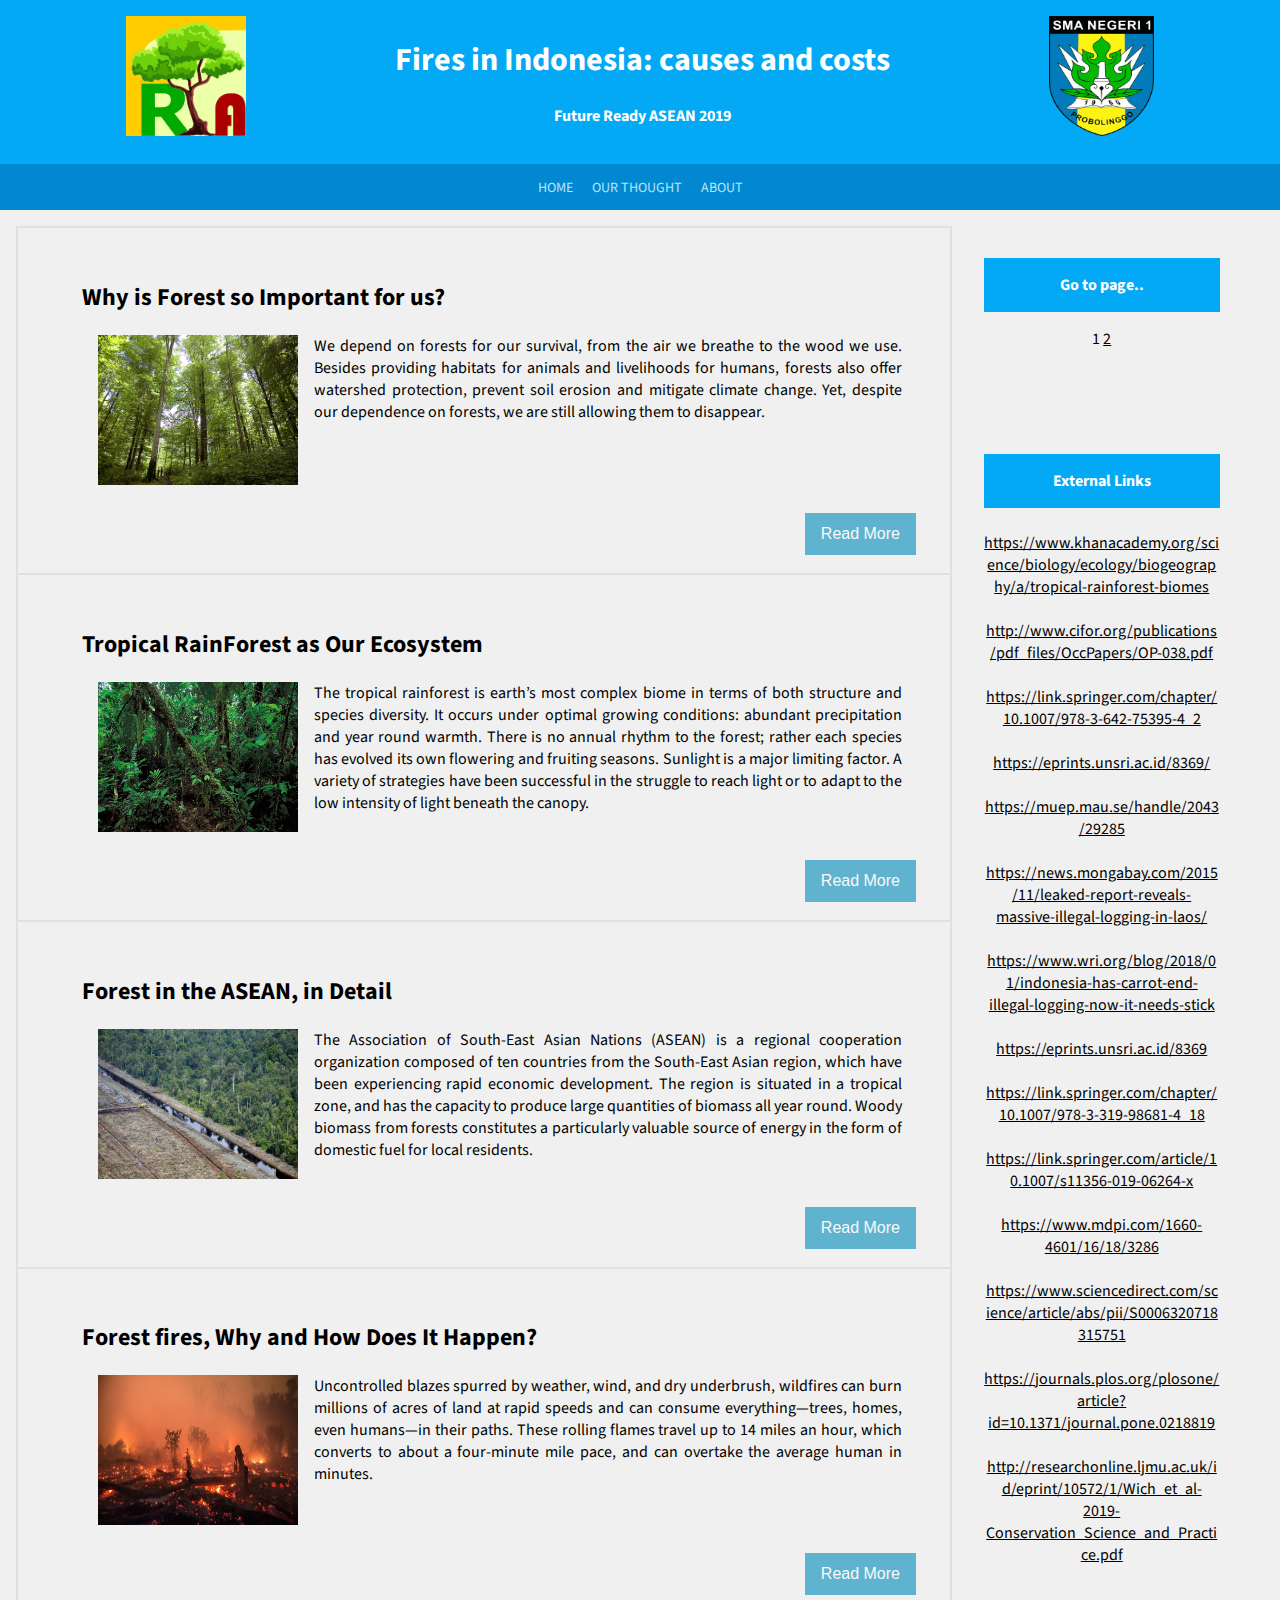
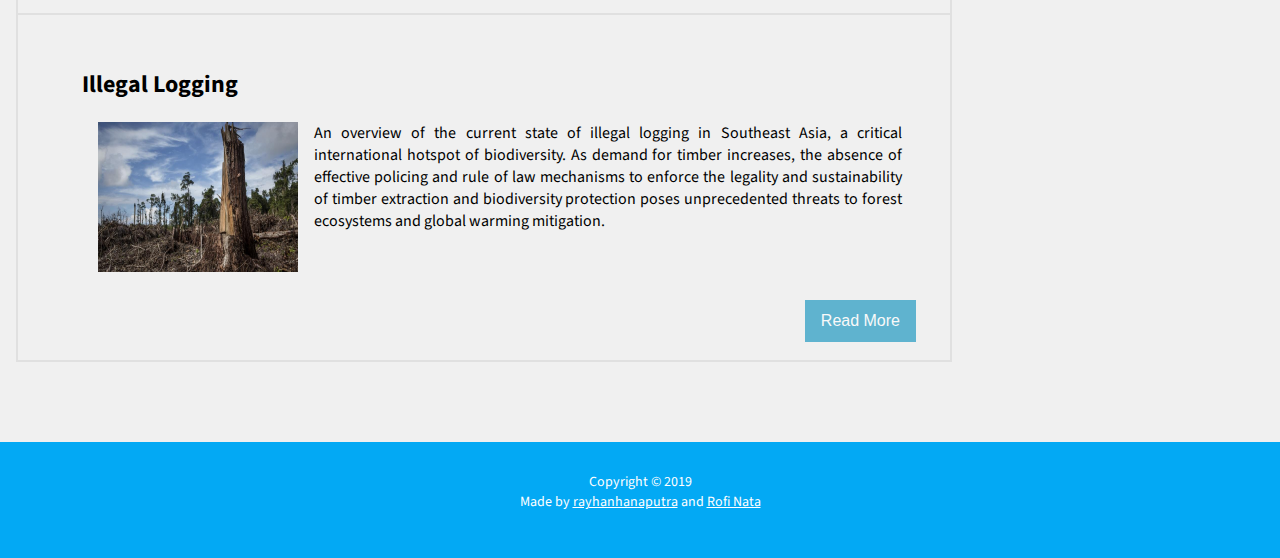
==== commit 03d25192: "added icon smasa" ====
--- a/index.html
+++ b/index.html
@@ -12,6 +12,7 @@
         <div id="container">
                 <div id="header">
                     <a href="index.html"><img src="images/icon.png" alt="logo"/></a>
+                    <img id="icon_smasa" src="images/icon_smasa.png" alt="smasa-logo"/>
                     <h1>Fires in Indonesia: causes and costs</h1>
                     <h4>Future Ready ASEAN 2019</h4>
                 </div>
--- a/css/style.css
+++ b/css/style.css
@@ -21,12 +21,26 @@
     color: white;
     /* border-bottom:6px double gray; */
 }
-    #header p {
-        font-style:italic;
-        font-size:1.1em;
-        margin:0;
-        padding-bottom: 8px;
+
+    #header img {
+        float: left;
+        width: 120px;
+        height: 120px;
+        padding-left: 110px;
     }
+
+    #header #icon_smasa {
+        float: right;
+        width: 105px;
+        height: 120px;
+        padding-right: 110px;
+
+    }
+
+    #header h1, h4 {
+            justify-content: center;
+            padding-inline-start:330px ;
+        }
 
 #navbar{
     padding: 12px;
@@ -66,9 +80,9 @@
         height: 250px;
     }
 
-#context2{
-    padding: 32px 64px 32px 64px;   
-}
+    #context2{
+        padding: 32px 64px 32px 64px;   
+    }
     
     #context2 img{
         width: 400px;
@@ -78,6 +92,11 @@
 
     #context2 p{
         text-align: justify;
+    }
+
+    #context2 h4 {
+        text-align: justify;
+        padding: 0 1em;
     }
 
 #post{
